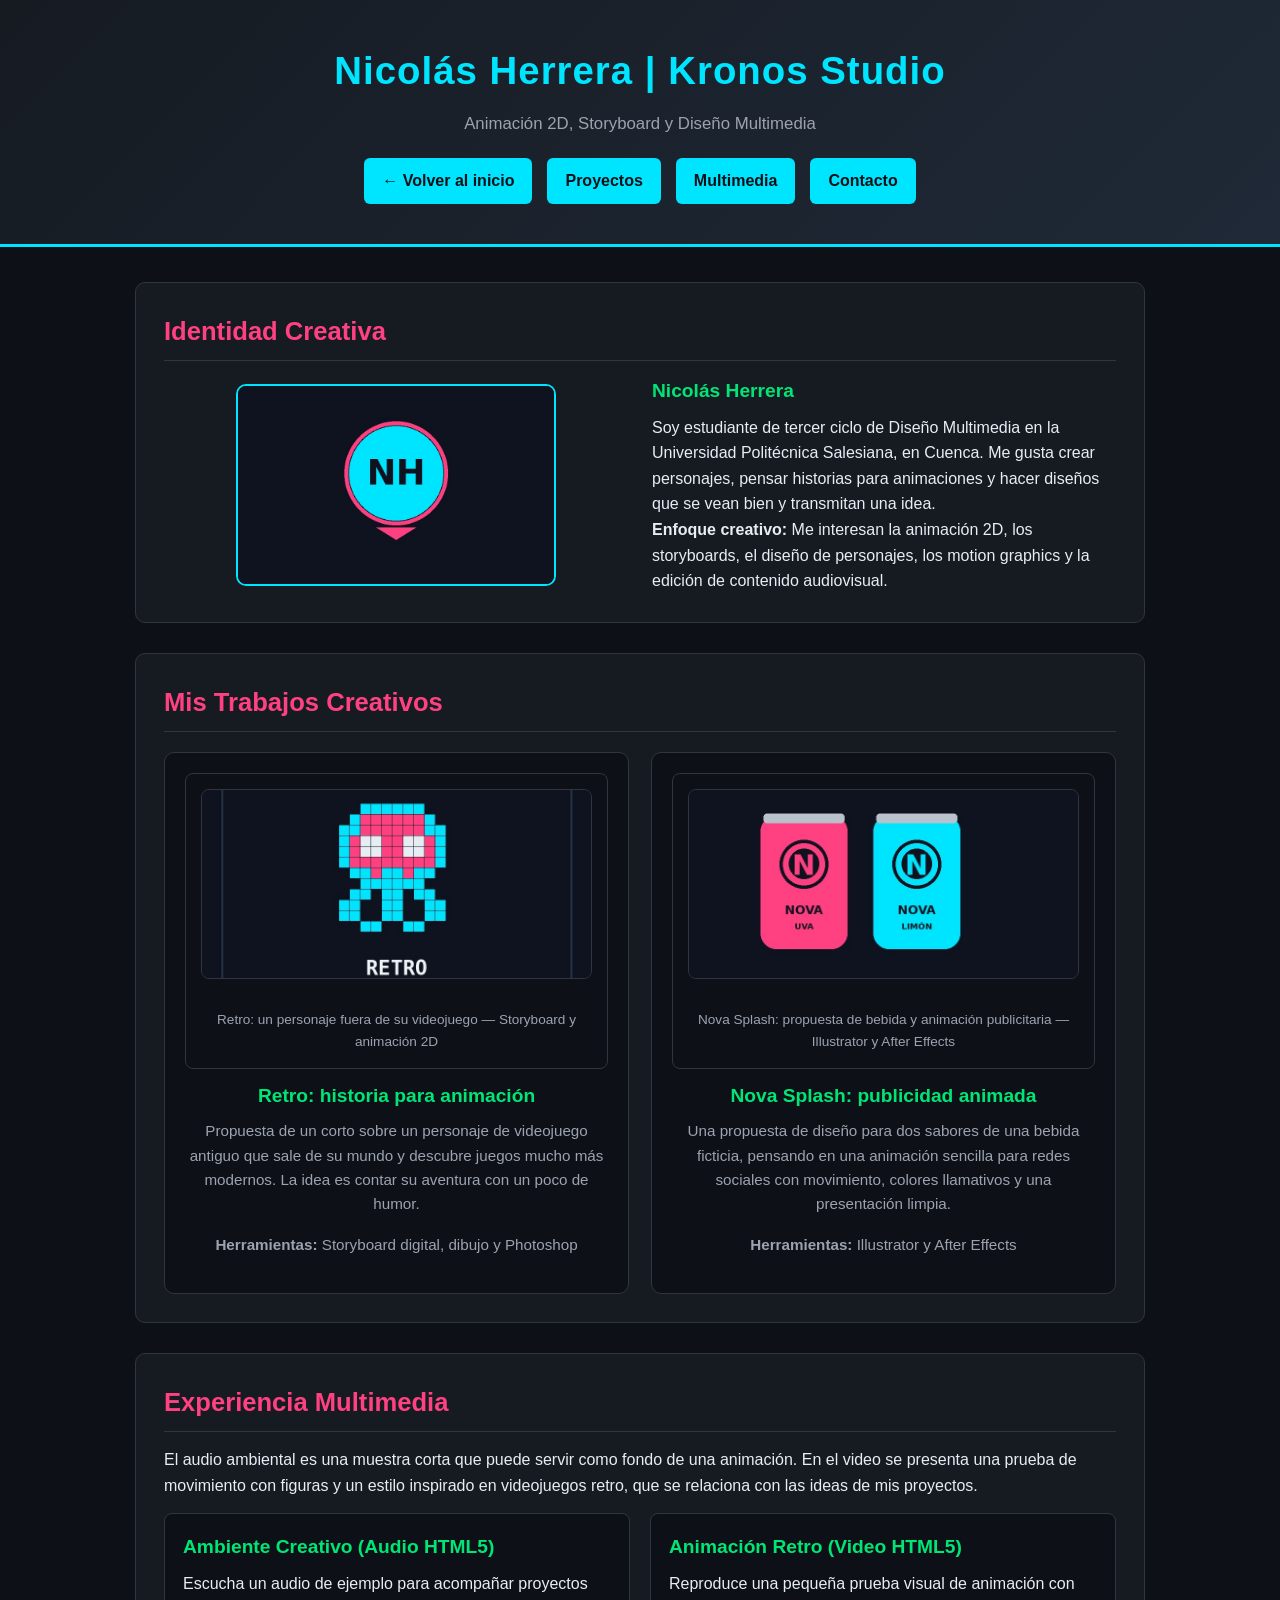
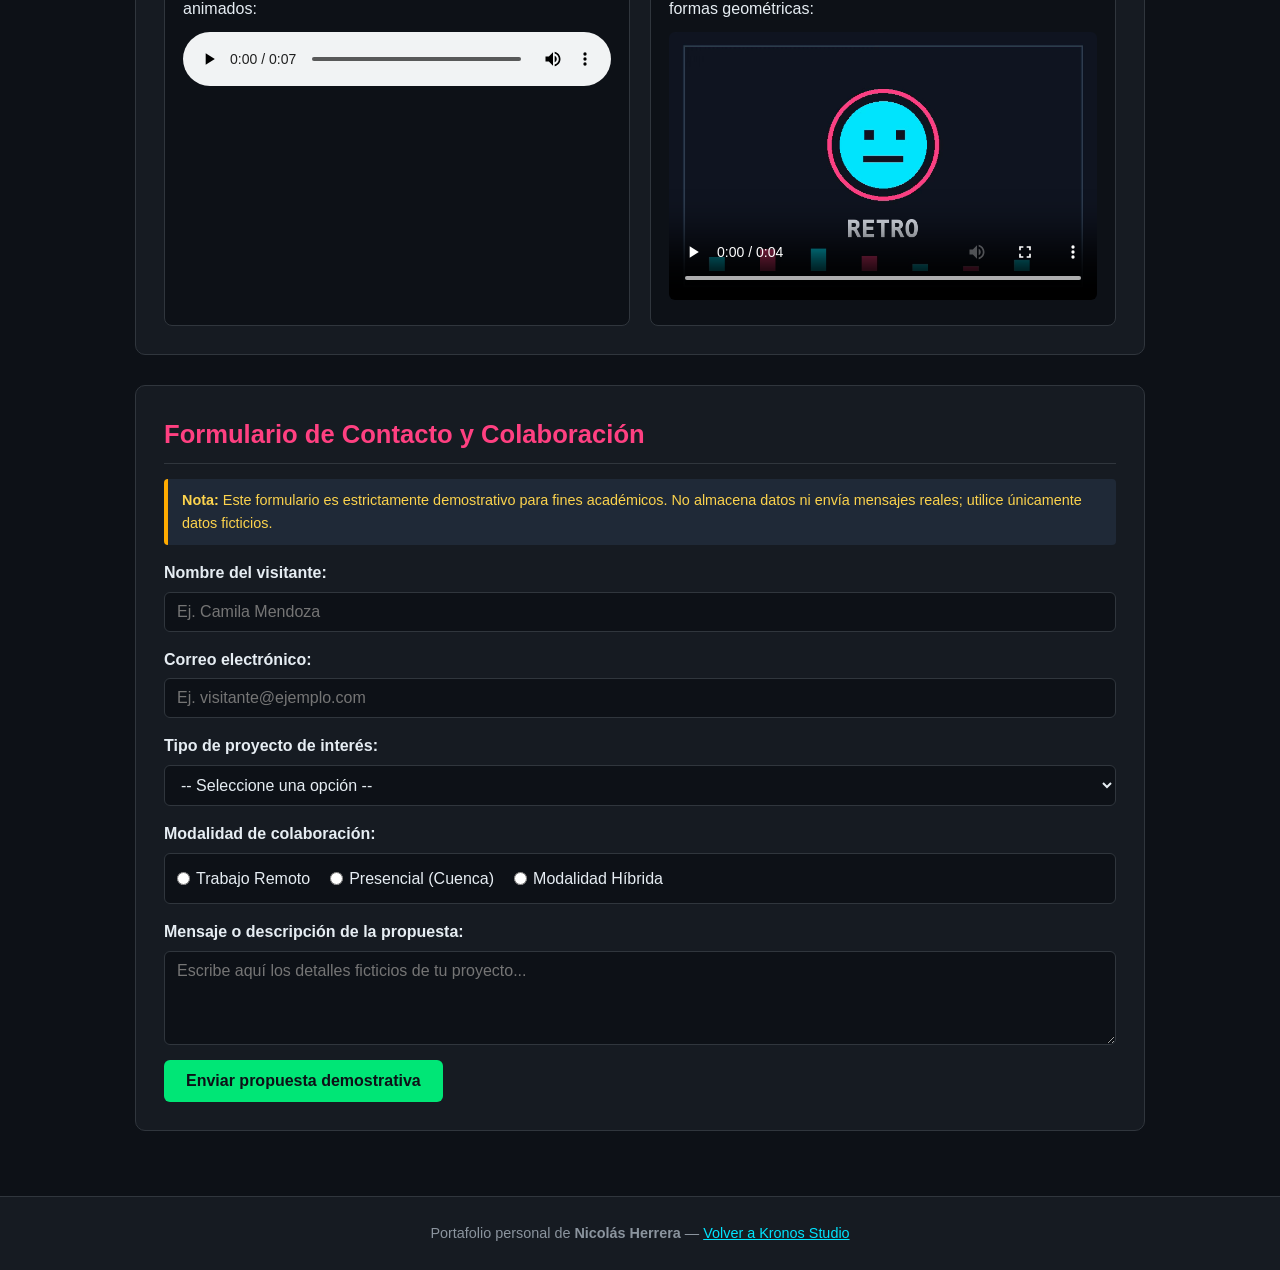
==== integrantes/nicolas/index.html @ a29038e9 "Add files via upload" ====
<!DOCTYPE html>
<html lang="es">
<head>
    <meta charset="UTF-8">
    <meta name="viewport" content="width=device-width, initial-scale=1.0">
    <meta name="description" content="Portafolio multimedia de Nicolás Herrera - Kronos Studio">
    <title>Nicolás Herrera | Kronos Studio</title>
    <link rel="stylesheet" href="../../estilos.css">
</head>
<body>

    <header class="hero-header">
        <h1>Nicolás Herrera | Kronos Studio</h1>
        <p>Animación 2D, Storyboard y Diseño Multimedia</p>
        <nav class="nav-bar">
            <a href="../../index.html">&larr; Volver al inicio</a>
            <a href="#proyectos">Proyectos</a>
            <a href="#multimedia">Multimedia</a>
            <a href="#contacto">Contacto</a>
        </nav>
    </header>

    <main class="container">

        <section id="identidad">
            <h2>Identidad Creativa</h2>
            <div class="perfil-grid">
                <div>
                    <img src="imagenes/perfil.jpg" alt="Identidad gráfica geométrica con las iniciales NH de Nicolás Herrera">
                </div>
                <div>
                    <h3>Nicolás Herrera</h3>
                    <p>Soy estudiante de tercer ciclo de Diseño Multimedia en la Universidad Politécnica Salesiana, en Cuenca. Me gusta crear personajes, pensar historias para animaciones y hacer diseños que se vean bien y transmitan una idea.</p>
                    <p><strong>Enfoque creativo:</strong> Me interesan la animación 2D, los storyboards, el diseño de personajes, los motion graphics y la edición de contenido audiovisual.</p>
                </div>
            </div>
        </section>

        <section id="proyectos">
            <h2>Mis Trabajos Creativos</h2>
            <div class="grid-cards">
                <article class="card">
                    <div>
                        <figure>
                            <img src="imagenes/proyecto1.jpg" alt="Ilustración de un personaje pixel art del concepto Retro">
                            <figcaption>Retro: un personaje fuera de su videojuego &mdash; Storyboard y animación 2D</figcaption>
                        </figure>
                        <h3>Retro: historia para animación</h3>
                        <p>Propuesta de un corto sobre un personaje de videojuego antiguo que sale de su mundo y descubre juegos mucho más modernos. La idea es contar su aventura con un poco de humor.</p>
                    </div>
                    <p><strong>Herramientas:</strong> Storyboard digital, dibujo y Photoshop</p>
                </article>

                <article class="card">
                    <div>
                        <figure>
                            <img src="imagenes/proyecto2.jpg" alt="Ilustración gráfica de dos latas de Nova Splash, una rosada y otra celeste">
                            <figcaption>Nova Splash: propuesta de bebida y animación publicitaria &mdash; Illustrator y After Effects</figcaption>
                        </figure>
                        <h3>Nova Splash: publicidad animada</h3>
                        <p>Una propuesta de diseño para dos sabores de una bebida ficticia, pensando en una animación sencilla para redes sociales con movimiento, colores llamativos y una presentación limpia.</p>
                    </div>
                    <p><strong>Herramientas:</strong> Illustrator y After Effects</p>
                </article>
            </div>
        </section>

        <section id="multimedia">
            <h2>Experiencia Multimedia</h2>
            <p>El audio ambiental es una muestra corta que puede servir como fondo de una animación. En el video se presenta una prueba de movimiento con figuras y un estilo inspirado en videojuegos retro, que se relaciona con las ideas de mis proyectos.</p>

            <div class="media-grid">
                <div class="media-box">
                    <h3>Ambiente Creativo (Audio HTML5)</h3>
                    <p>Escucha un audio de ejemplo para acompañar proyectos animados:</p>
                    <audio controls>
                        <source src="audio/ambiente.wav" type="audio/wav">
                        Tu navegador no soporta el elemento de audio HTML5.
                    </audio>
                </div>

                <div class="media-box">
                    <h3>Animación Retro (Video HTML5)</h3>
                    <p>Reproduce una pequeña prueba visual de animación con formas geométricas:</p>
                    <video controls width="480">
                        <source src="videos/presentacion.webm" type="video/webm">
                        Tu navegador no soporta el elemento de video HTML5.
                    </video>
                </div>
            </div>
        </section>

        <section id="contacto">
            <h2>Formulario de Contacto y Colaboración</h2>
            <p class="aviso-demo">
                <strong>Nota:</strong> Este formulario es estrictamente demostrativo para fines académicos.
                No almacena datos ni envía mensajes reales; utilice únicamente datos ficticios.
            </p>

            <form class="contact-form" action="#" method="get" onsubmit="alert('Formulario demostrativo validado correctamente.'); return false;">
                <div class="form-group">
                    <label for="nombre">Nombre del visitante:</label>
                    <input type="text" id="nombre" name="nombre" placeholder="Ej. Camila Mendoza" required>
                </div>

                <div class="form-group">
                    <label for="correo">Correo electrónico:</label>
                    <input type="email" id="correo" name="correo" placeholder="Ej. visitante@ejemplo.com" required>
                </div>

                <div class="form-group">
                    <label for="tipo-proyecto">Tipo de proyecto de interés:</label>
                    <select id="tipo-proyecto" name="tipo-proyecto" required>
                        <option value="">-- Seleccione una opción --</option>
                        <option value="motion">Animación y Motion Graphics</option>
                        <option value="ilustracion">Ilustración Digital y Arte Conceptual</option>
                        <option value="web">Diseño de Interfaz Web Multimedia</option>
                        <option value="audio-video">Producción Audiovisual y Sonora</option>
                    </select>
                </div>

                <div class="form-group">
                    <label>Modalidad de colaboración:</label>
                    <div class="radio-group">
                        <label class="radio-option">
                            <input type="radio" name="modalidad" value="remoto" required> Trabajo Remoto
                        </label>
                        <label class="radio-option">
                            <input type="radio" name="modalidad" value="presencial"> Presencial (Cuenca)
                        </label>
                        <label class="radio-option">
                            <input type="radio" name="modalidad" value="hibrido"> Modalidad Híbrida
                        </label>
                    </div>
                </div>

                <div class="form-group">
                    <label for="mensaje">Mensaje o descripción de la propuesta:</label>
                    <textarea id="mensaje" name="mensaje" rows="4" placeholder="Escribe aquí los detalles ficticios de tu proyecto..." required></textarea>
                </div>

                <button type="submit">Enviar propuesta demostrativa</button>
            </form>
        </section>

    </main>

    <footer>
        <p>Portafolio personal de <strong>Nicolás Herrera</strong> &mdash; <a href="../../index.html" style="color:#00e5ff;">Volver a Kronos Studio</a></p>
    </footer>

</body>
</html>
---- estilos.css ----
* {
    box-sizing: border-box;
    margin: 0;
    padding: 0;
}
body {
    background-color: #0d1117;
    color: #e6edf3;
    font-family: 'Segoe UI', Roboto, Helvetica, Arial, sans-serif;
    line-height: 1.6;
}
.hero-header {
    background: linear-gradient(135deg, #161b22 0%, #1f2937 100%);
    border-bottom: 3px solid #00e5ff;
    padding: 40px 20px;
    text-align: center;
}
.hero-header h1 {
    font-size: 2.4rem;
    color: #00e5ff;
    letter-spacing: 1px;
    margin-bottom: 10px;
}
.hero-header p {
    max-width: 720px;
    margin: 0 auto 20px auto;
    color: #9ca3af;
    font-size: 1.05rem;
}
.nav-bar {
    display: flex;
    justify-content: center;
    flex-wrap: wrap;
    gap: 15px;
    margin-top: 15px;
}
.nav-bar a, .btn-link {
    display: inline-block;
    background-color: #00e5ff;
    color: #0d1117;
    text-decoration: none;
    font-weight: bold;
    padding: 10px 18px;
    border-radius: 6px;
    transition: background-color 0.2s ease, transform 0.2s ease;
}
.nav-bar a:hover, .btn-link:hover {
    background-color: #ff4081;
    color: #ffffff;
    transform: translateY(-2px);
}
.container {
    max-width: 1050px;
    margin: 0 auto;
    padding: 35px 20px;
}
section {
    background-color: #161b22;
    border: 1px solid #30363d;
    border-radius: 10px;
    padding: 28px;
    margin-bottom: 30px;
}
h2 {
    color: #ff4081;
    font-size: 1.6rem;
    margin-bottom: 15px;
    border-bottom: 1px solid #30363d;
    padding-bottom: 8px;
}
h3 {
    color: #00e676;
    font-size: 1.2rem;
    margin-bottom: 8px;
}
.banner-box {
    text-align: center;
    margin-top: 20px;
}
.banner-box img {
    max-width: 100%;
    height: auto;
    border-radius: 8px;
    border: 1px solid #30363d;
}
.grid-cards {
    display: grid;
    grid-template-columns: repeat(auto-fit, minmax(270px, 1fr));
    gap: 22px;
    margin-top: 20px;
}
.card {
    background-color: #0d1117;
    border: 1px solid #30363d;
    border-radius: 10px;
    padding: 20px;
    text-align: center;
    display: flex;
    flex-direction: column;
    justify-content: space-between;
}
.card img {
    width: 100%;
    height: 190px;
    object-fit: cover;
    border-radius: 8px;
    margin-bottom: 15px;
    border: 1px solid #30363d;
}
.card p {
    color: #9ca3af;
    margin-bottom: 16px;
    font-size: 0.95rem;
}
.perfil-grid {
    display: grid;
    grid-template-columns: repeat(auto-fit, minmax(260px, 1fr));
    gap: 24px;
    align-items: center;
}
.perfil-grid img {
    width: 100%;
    max-width: 320px;
    border-radius: 10px;
    border: 2px solid #00e5ff;
    display: block;
    margin: 0 auto;
}
figure {
    background-color: #0d1117;
    border: 1px solid #30363d;
    border-radius: 8px;
    padding: 15px;
    margin-bottom: 12px;
    text-align: center;
}
figure img {
    width: 100%;
    max-height: 220px;
    object-fit: cover;
    border-radius: 6px;
}
figcaption {
    color: #9ca3af;
    font-size: 0.85rem;
    margin-top: 8px;
}
.media-grid {
    display: grid;
    grid-template-columns: repeat(auto-fit, minmax(300px, 1fr));
    gap: 20px;
    margin-top: 15px;
}
.media-box {
    background-color: #0d1117;
    border: 1px solid #30363d;
    border-radius: 8px;
    padding: 18px;
}
audio, video {
    width: 100%;
    margin-top: 10px;
    border-radius: 6px;
}
.contact-form {
    display: flex;
    flex-direction: column;
    gap: 15px;
    margin-top: 15px;
}
.form-group {
    display: flex;
    flex-direction: column;
    gap: 6px;
}
.form-group label {
    font-weight: bold;
    color: #e6edf3;
}
input[type="text"],
input[type="email"],
select,
textarea {
    background-color: #0d1117;
    border: 1px solid #30363d;
    border-radius: 6px;
    color: #e6edf3;
    padding: 10px 12px;
    font-size: 1rem;
    font-family: inherit;
}
input:focus, select:focus, textarea:focus {
    outline: none;
    border-color: #00e5ff;
}
.radio-group {
    display: flex;
    flex-wrap: wrap;
    gap: 20px;
    background-color: #0d1117;
    border: 1px solid #30363d;
    padding: 12px;
    border-radius: 6px;
}
.radio-option {
    display: flex;
    align-items: center;
    gap: 6px;
    font-weight: normal !important;
}
button[type="submit"] {
    background-color: #00e676;
    color: #0d1117;
    border: none;
    padding: 12px 22px;
    font-size: 1rem;
    font-weight: bold;
    border-radius: 6px;
    cursor: pointer;
    align-self: flex-start;
}
button[type="submit"]:hover {
    background-color: #00c853;
}
.aviso-demo {
    background-color: #1f2937;
    border-left: 4px solid #ffab00;
    padding: 10px 14px;
    font-size: 0.9rem;
    color: #fcd34d;
    border-radius: 4px;
}
footer {
    background-color: #161b22;
    border-top: 1px solid #30363d;
    text-align: center;
    padding: 25px 20px;
    color: #8b949e;
    font-size: 0.9rem;
}
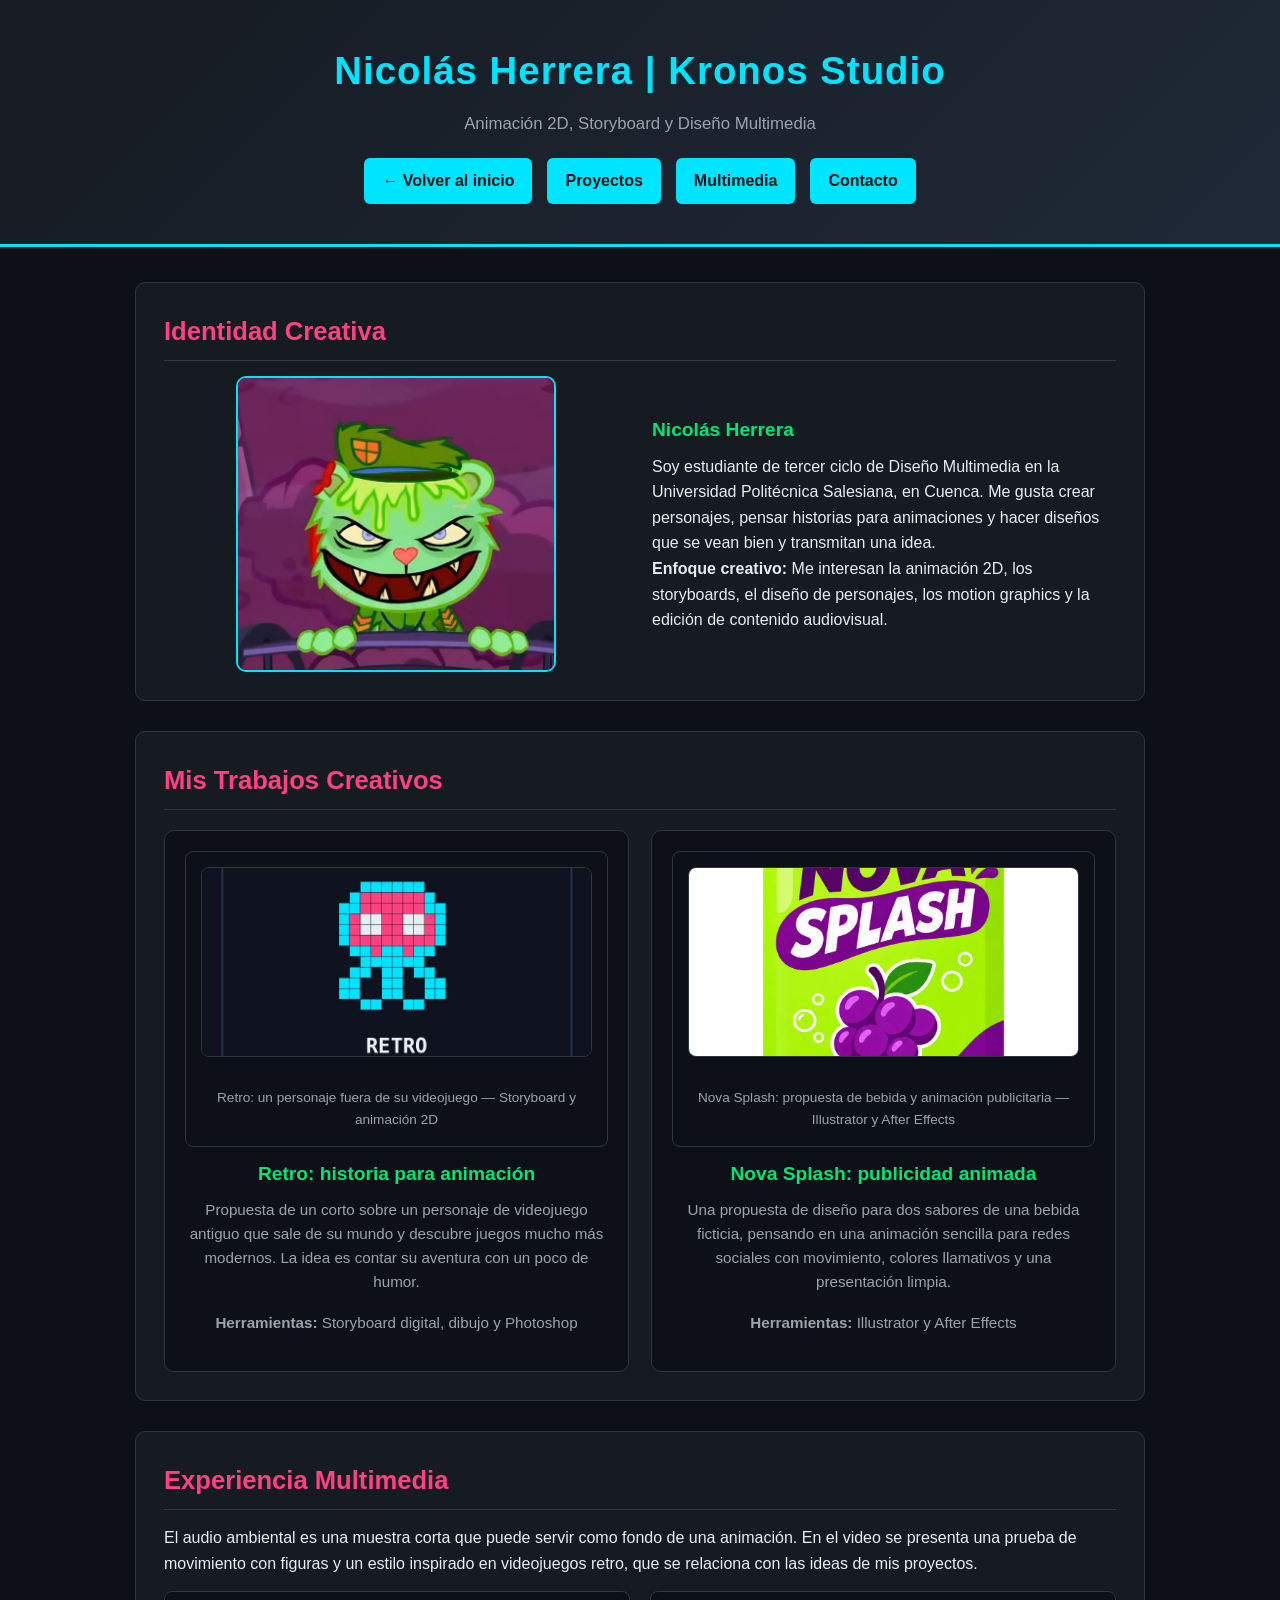
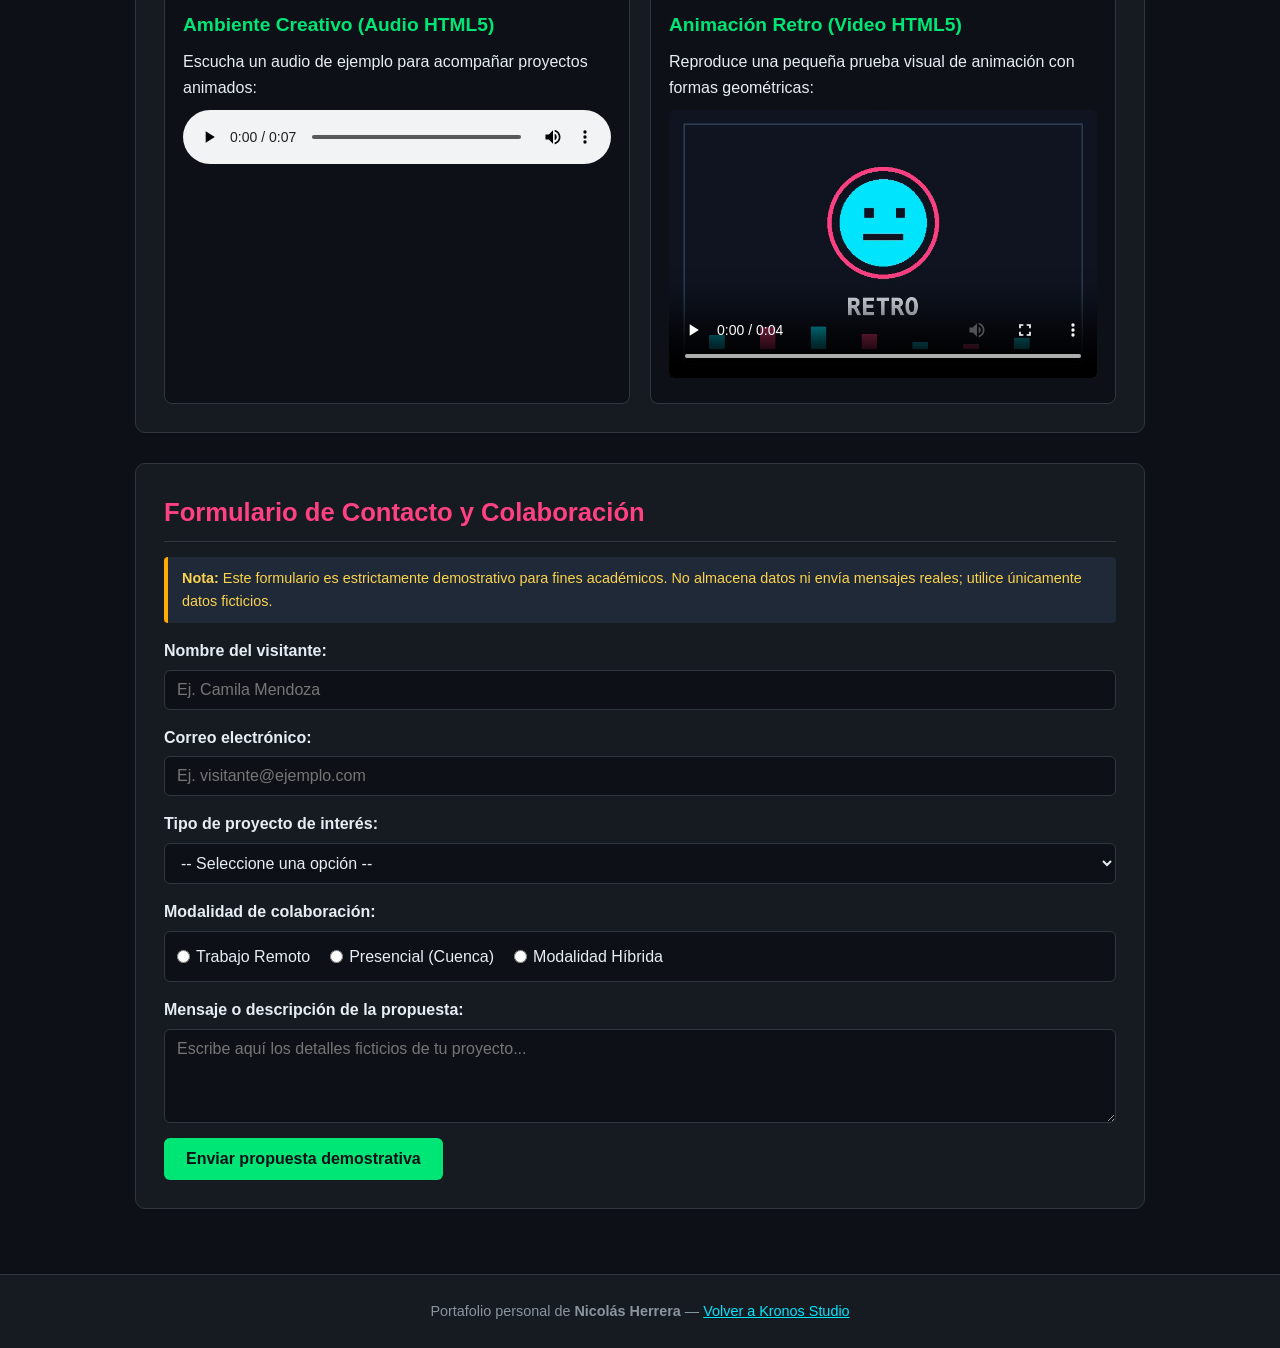
==== commit 83d5c893: "Update index.html" ====
--- a/integrantes/nicolas/index.html
+++ b/integrantes/nicolas/index.html
@@ -26,7 +26,7 @@
             <h2>Identidad Creativa</h2>
             <div class="perfil-grid">
                 <div>
-                    <img src="imagenes/perfil.jpg" alt="Identidad gráfica geométrica con las iniciales NH de Nicolás Herrera">
+                    <img src="imagenes/perfiluwu.jpg" alt="Identidad gráfica geométrica con las iniciales NH de Nicolás Herrera">
                 </div>
                 <div>
                     <h3>Nicolás Herrera</h3>
--- a/estilos.css
+++ b/estilos.css
@@ -238,3 +238,306 @@
     color: #8b949e;
     font-size: 0.9rem;
 }
+
+/* =========================================
+   COMENTARIOS Y RECOMENDACIONES
+========================================= */
+
+.feedback-section {
+    padding: 45px 28px;
+    background: linear-gradient(135deg, #161b22, #1f2937);
+    border: 1px solid #30363d;
+    border-top: 3px solid #00e5ff;
+    border-radius: 10px;
+    margin: 40px auto;
+    box-shadow: 0 0 20px #00e5ff15;
+}
+
+.feedback-header {
+    text-align: center;
+    max-width: 700px;
+    margin: 0 auto 35px;
+}
+
+.feedback-etiqueta {
+    color: #00e5ff;
+    font-size: 12px;
+    font-weight: bold;
+    letter-spacing: 4px;
+}
+
+.feedback-header h2 {
+    color: #ff4081;
+    font-size: 1.8rem;
+    margin: 15px 0;
+    border-bottom: 1px solid #30363d;
+    padding-bottom: 12px;
+}
+
+.feedback-header p {
+    color: #9ca3af;
+    line-height: 1.8;
+    font-size: 14px;
+}
+
+/* FORMULARIO */
+
+.feedback-form {
+    max-width: 700px;
+    margin: auto;
+    padding: 28px;
+    display: flex;
+    flex-direction: column;
+    gap: 20px;
+    background-color: #0d1117;
+    border: 1px solid #30363d;
+    border-radius: 10px;
+}
+
+.feedback-group {
+    display: flex;
+    flex-direction: column;
+    gap: 8px;
+}
+
+.feedback-group label {
+    color: #00e5ff;
+    font-size: 14px;
+    font-weight: bold;
+}
+
+.feedback-group input,
+.feedback-group textarea {
+    width: 100%;
+    padding: 13px;
+    background-color: #161b22;
+    border: 1px solid #30363d;
+    border-radius: 6px;
+    color: #e6edf3;
+    font-size: 1rem;
+    font-family: inherit;
+    outline: none;
+    transition: 0.3s;
+}
+
+.feedback-group input::placeholder,
+.feedback-group textarea::placeholder {
+    color: #8b949e;
+}
+
+.feedback-group input:focus,
+.feedback-group textarea:focus {
+    border-color: #00e5ff;
+    box-shadow: 0 0 10px #00e5ff22;
+}
+
+.feedback-group textarea {
+    resize: vertical;
+}
+
+.feedback-button {
+    padding: 13px 22px;
+    margin-top: 5px;
+    background: linear-gradient(90deg, #00e5ff, #00e676);
+    color: #0d1117;
+    border: none;
+    border-radius: 6px;
+    font-family: inherit;
+    font-size: 15px;
+    font-weight: bold;
+    cursor: pointer;
+    align-self: flex-start;
+    transition: 0.3s;
+}
+
+.feedback-button i {
+    margin-right: 8px;
+}
+
+.feedback-button:hover {
+    background: #ff4081;
+    color: white;
+    transform: translateY(-3px);
+    box-shadow: 0 5px 15px #ff408155;
+}
+
+/* =========================================
+   FOOTER KRONOS STUDIO
+========================================= */
+
+.footer-kronos {
+    background: linear-gradient(135deg, #0d1117, #161b22);
+    padding: 50px 10% 20px;
+    border-top: 3px solid #00e5ff;
+}
+
+.footer-content {
+    display: grid;
+    grid-template-columns: 1fr 1fr;
+    gap: 60px;
+    max-width: 1100px;
+    margin: auto;
+    align-items: start;
+}
+
+/* IDENTIDAD DEL ESTUDIO */
+
+.footer-brand h2 {
+    font-size: 27px;
+    letter-spacing: 4px;
+    color: #00e5ff;
+    margin-bottom: 18px;
+}
+
+.footer-brand h2 span {
+    color: #ff4081;
+}
+
+.footer-brand p {
+    max-width: 350px;
+    color: #9ca3af;
+    font-size: 13px;
+    line-height: 1.9;
+}
+
+/* REDES SOCIALES A LA IZQUIERDA */
+
+.footer-social {
+    display: flex;
+    flex-direction: column;
+    align-items: flex-start;
+    gap: 13px;
+}
+
+.footer-social h3 {
+    color: #00e5ff;
+    font-size: 13px;
+    letter-spacing: 2px;
+    margin-bottom: 10px;
+}
+
+.footer-social a {
+    display: flex;
+    align-items: center;
+    gap: 12px;
+    width: 100%;
+    max-width: 360px;
+    margin: 0;
+    padding: 13px 15px;
+    background-color: #161b22;
+    border: 1px solid #30363d;
+    border-radius: 8px;
+    color: #e6edf3;
+    text-decoration: none;
+    transition: 0.3s;
+}
+
+.footer-social a i {
+    font-size: 23px;
+    width: 28px;
+    text-align: center;
+    color: #00e5ff;
+    transition: 0.3s;
+}
+
+.footer-social a span {
+    font-size: 13px;
+    color: #e6edf3;
+}
+
+.footer-social a strong {
+    margin-left: auto;
+    font-size: 11px;
+    color: #ff4081;
+    font-weight: 500;
+}
+
+.footer-social a:hover {
+    border-color: #00e5ff;
+    background-color: #1f2937;
+    transform: translateX(6px);
+    box-shadow: 0 0 12px #00e5ff22;
+}
+
+.footer-social a:hover i {
+    color: #ff4081;
+    transform: scale(1.15);
+}
+
+/* FRANJA INFERIOR */
+
+.footer-bottom {
+    max-width: 1100px;
+    margin: 45px auto 0;
+    padding-top: 20px;
+    border-top: 1px solid #30363d;
+    text-align: center;
+}
+
+.footer-bottom p {
+    color: #8b949e;
+    font-size: 12px;
+    line-height: 1.8;
+    margin: 5px;
+}
+
+/* =========================================
+   DISEÑO RESPONSIVE
+========================================= */
+
+@media (max-width: 850px) {
+
+    .footer-content {
+        grid-template-columns: 1fr;
+        gap: 35px;
+    }
+
+    .footer-brand {
+        text-align: center;
+    }
+
+    .footer-brand p {
+        margin: auto;
+    }
+
+    .footer-social {
+        align-items: flex-start;
+        width: 100%;
+    }
+
+    .footer-social a {
+        max-width: 100%;
+    }
+}
+
+@media (max-width: 600px) {
+
+    .feedback-section {
+        padding: 35px 18px;
+    }
+
+    .feedback-form {
+        padding: 20px 15px;
+    }
+
+    .feedback-header h2 {
+        font-size: 1.4rem;
+    }
+
+    .footer-kronos {
+        padding: 40px 6% 20px;
+    }
+
+    .footer-social a {
+        gap: 8px;
+        padding: 12px 10px;
+    }
+
+    .footer-social a strong {
+        font-size: 10px;
+    }
+
+    .footer-bottom p {
+        font-size: 11px;
+    }
+}
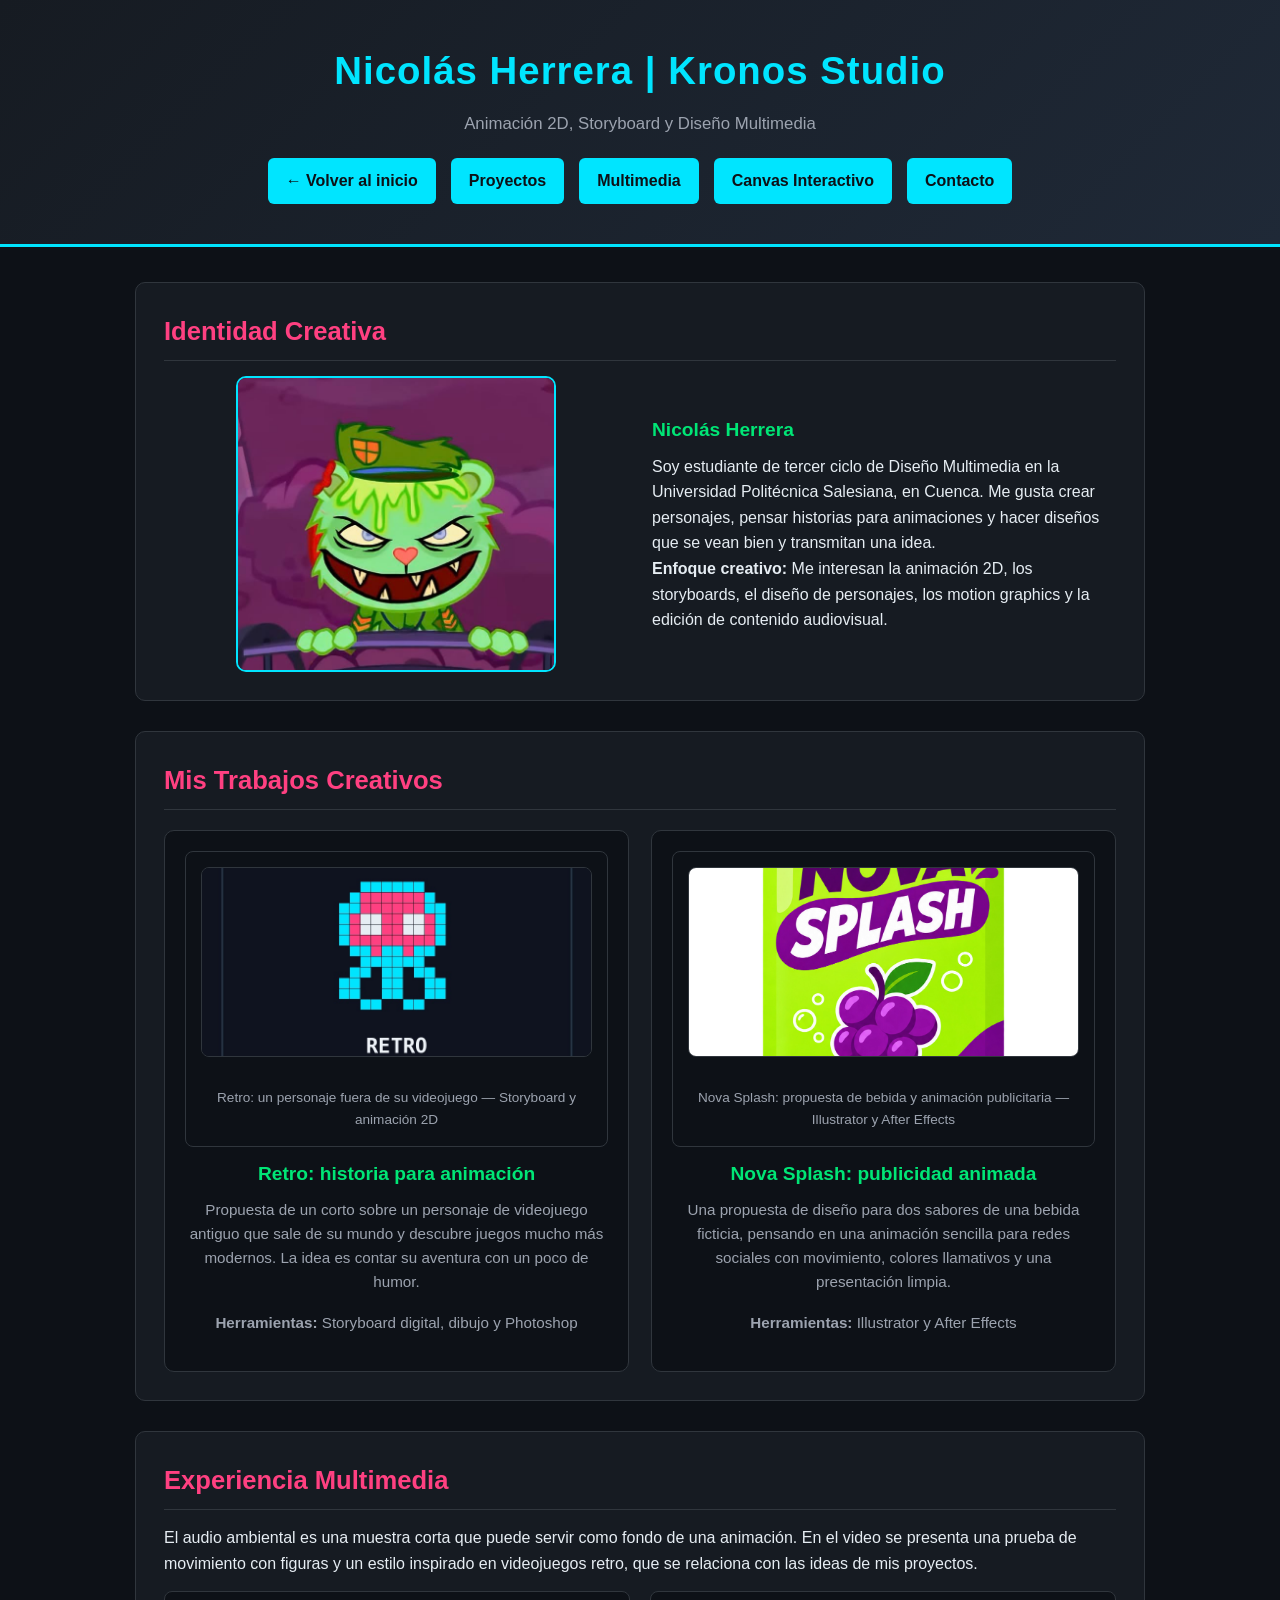
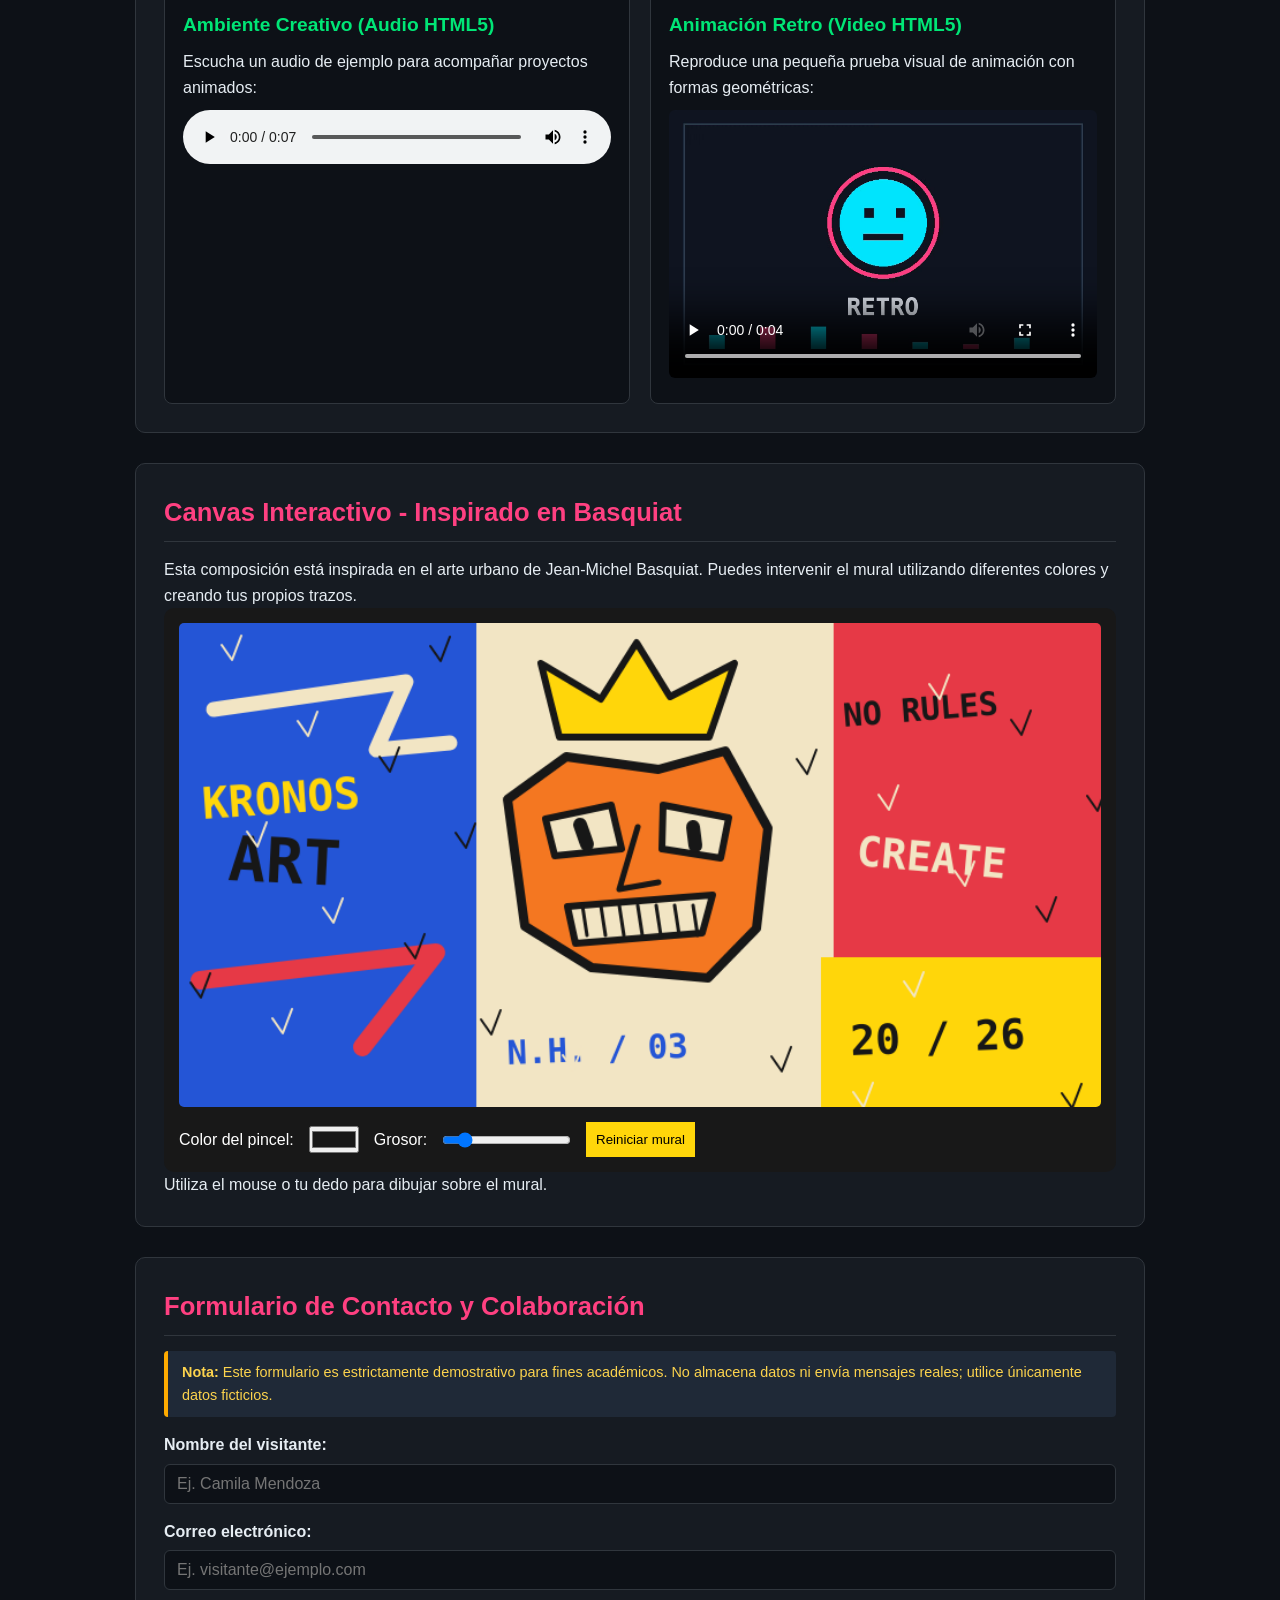
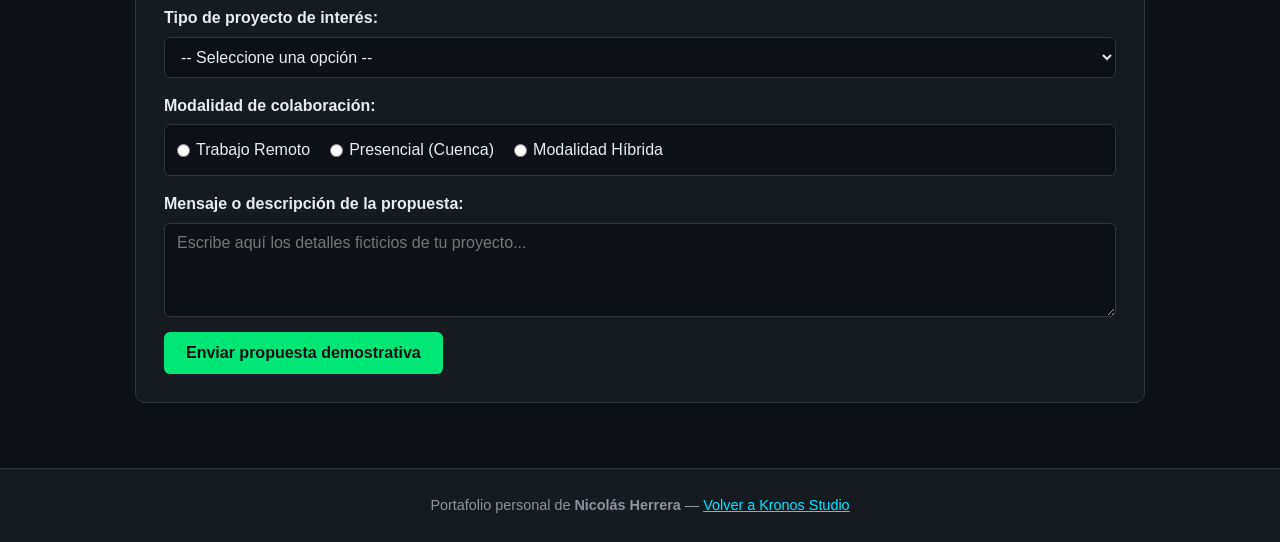
==== commit ae10558f: "Update index.html" ====
--- a/integrantes/nicolas/index.html
+++ b/integrantes/nicolas/index.html
@@ -12,12 +12,13 @@
     <header class="hero-header">
         <h1>Nicolás Herrera | Kronos Studio</h1>
         <p>Animación 2D, Storyboard y Diseño Multimedia</p>
-        <nav class="nav-bar">
-            <a href="../../index.html">&larr; Volver al inicio</a>
-            <a href="#proyectos">Proyectos</a>
-            <a href="#multimedia">Multimedia</a>
-            <a href="#contacto">Contacto</a>
-        </nav>
+       <nav class="nav-bar">
+    <a href="../../index.html">&larr; Volver al inicio</a>
+    <a href="#proyectos">Proyectos</a>
+    <a href="#multimedia">Multimedia</a>
+    <a href="#arte-interactivo">Canvas Interactivo</a>
+    <a href="#contacto">Contacto</a>
+</nav>
     </header>
 
     <main class="container">
@@ -90,6 +91,236 @@
             </div>
         </section>
 
+<section id="arte-interactivo">
+    <h2>Canvas Interactivo - Inspirado en Basquiat</h2>
+
+    <p>Esta composición está inspirada en el arte urbano de
+    Jean-Michel Basquiat. Puedes intervenir el mural utilizando
+    diferentes colores y creando tus propios trazos.</p>
+
+    <div style="background:#181818; padding:15px; border-radius:10px;">
+
+        <canvas id="canvasBasquiat" width="800" height="420"
+            style="width:100%; height:auto; display:block;
+            cursor:crosshair; touch-action:none;
+            border-radius:5px;">
+        </canvas>
+
+        <div style="display:flex; gap:15px; flex-wrap:wrap;
+            align-items:center; margin-top:15px; color:white;">
+
+            <label>Color del pincel:</label>
+            <input type="color" id="colorPincel" value="#171717">
+
+            <label>Grosor:</label>
+            <input type="range" id="grosorPincel"
+                min="2" max="25" value="5">
+
+            <button type="button" id="reiniciarCanvas"
+                style="background:#FFD60A; color:black;
+                padding:10px; border:none; cursor:pointer;">
+                Reiniciar mural
+            </button>
+
+        </div>
+    </div>
+
+    <p>Utiliza el mouse o tu dedo para dibujar sobre el mural.</p>
+</section>
+
+<script>
+(function() {
+
+    const canvas = document.getElementById("canvasBasquiat");
+    const ctx = canvas.getContext("2d");
+    const color = document.getElementById("colorPincel");
+    const grosor = document.getElementById("grosorPincel");
+
+    let dibujando = false;
+    let anterior;
+
+    // Funcion para crear figuras y lineas
+    function linea(puntos, color, ancho, cerrar = false, relleno = null) {
+        ctx.beginPath();
+        ctx.moveTo(puntos[0][0], puntos[0][1]);
+
+        for (let i = 1; i < puntos.length; i++) {
+            ctx.lineTo(puntos[i][0], puntos[i][1]);
+        }
+
+        if (cerrar) ctx.closePath();
+
+        if (relleno) {
+            ctx.fillStyle = relleno;
+            ctx.fill();
+        }
+
+        ctx.strokeStyle = color;
+        ctx.lineWidth = ancho;
+        ctx.lineCap = "round";
+        ctx.lineJoin = "round";
+        ctx.stroke();
+    }
+
+    // Funcion para escribir palabras
+    function texto(palabra, x, y, tamano, color, giro = 0) {
+        ctx.save();
+        ctx.translate(x, y);
+        ctx.rotate(giro);
+        ctx.font = "bold " + tamano + "px monospace";
+        ctx.fillStyle = color;
+        ctx.fillText(palabra, 0, 0);
+        ctx.restore();
+    }
+
+    // Composicion artistica inicial
+    function dibujarMural() {
+
+        // Fondo
+        ctx.fillStyle = "#F2E5C4";
+        ctx.fillRect(0, 0, 800, 420);
+
+        ctx.fillStyle = "#2455D6";
+        ctx.fillRect(0, 0, 258, 420);
+
+        ctx.fillStyle = "#E63946";
+        ctx.fillRect(568, 0, 232, 290);
+
+        ctx.fillStyle = "#FFD60A";
+        ctx.fillRect(557, 290, 243, 130);
+
+        // Trazos abstractos
+        linea([[30,75],[197,51],[171,110],[235,104]],
+            "#F2E5C4", 13);
+
+        linea([[18,310],[223,286],[159,368]],
+            "#E63946", 16);
+
+        // Rostro
+        linea([
+            [285,153],[336,116],[416,127],
+            [474,111],[511,178],[501,265],
+            [459,308],[358,299],[300,263]
+        ], "#171717", 8, true, "#F47721");
+
+        // Ojo izquierdo
+        linea([[318,170],[375,158],[384,196],[326,202]],
+            "#171717", 6, true, "#F2E5C4");
+
+        // Ojo derecho
+        linea([[420,158],[477,169],[470,204],[419,196]],
+            "#171717", 6, true, "#F2E5C4");
+
+        // Pupilas
+        linea([[348,175],[354,192]], "#171717", 12);
+        linea([[446,177],[448,193]], "#171717", 12);
+
+        // Nariz
+        linea([[398,177],[382,231],[416,225]],
+            "#171717", 5);
+
+        // Boca
+        linea([[337,246],[463,236],[454,269],[344,278]],
+            "#171717", 6, true, "#F2E5C4");
+
+        // Dientes
+        for (let i = 0; i < 7; i++) {
+            linea([[350+i*16,245],[354+i*16,271]],
+                "#171717", 3);
+        }
+
+        // Corona
+        linea([
+            [330,99],[314,35],[366,66],
+            [397,17],[426,64],[482,35],[460,99]
+        ], "#171717", 6, true, "#FFD60A");
+
+        // Palabras decorativas
+        texto("KRONOS", 21, 170, 38, "#FFD60A", -0.07);
+        texto("ART", 42, 223, 54, "#171717", 0.05);
+        texto("NO RULES", 577, 90, 28, "#171717", -0.08);
+        texto("CREATE", 587, 210, 36, "#F2E5C4", 0.09);
+        texto("20 / 26", 583, 375, 36, "#171717", -0.04);
+        texto("N.H. / 03", 285, 383, 29, "#2455D6", -0.04);
+
+        // Pequenos trazos de estilo urbano
+        for (let i = 0; i < 30; i++) {
+
+            let x = (i * 137 + 37) % 800;
+            let y = (i * 97 + 19) % 420;
+
+            if (x > 275 && x < 530 && y < 320) continue;
+
+            linea([[x,y],[x+9,y+13],[x+17,y-8]],
+                i % 2 ? "#171717" : "#F2E5C4", 2);
+        }
+    }
+
+    // Obtener la posicion del mouse o dedo
+    function posicion(evento) {
+        const rect = canvas.getBoundingClientRect();
+
+        return [
+            (evento.clientX - rect.left) * canvas.width / rect.width,
+            (evento.clientY - rect.top) * canvas.height / rect.height
+        ];
+    }
+
+    // Comenzar a dibujar
+    canvas.addEventListener("pointerdown", function(e) {
+
+        if (dibujando) return;
+
+        dibujando = true;
+        canvas.setPointerCapture(e.pointerId);
+        anterior = posicion(e);
+
+        ctx.beginPath();
+        ctx.fillStyle = color.value;
+        ctx.arc(anterior[0], anterior[1],
+            Number(grosor.value) / 2, 0, Math.PI * 2);
+        ctx.fill();
+    });
+
+    // Dibujar mientras se mueve el mouse
+    canvas.addEventListener("pointermove", function(e) {
+
+        if (!dibujando || !canvas.hasPointerCapture(e.pointerId)) return;
+
+        let actual = posicion(e);
+
+        linea([anterior, actual], color.value,
+            Number(grosor.value));
+
+        anterior = actual;
+    });
+
+    // Dejar de dibujar
+    canvas.addEventListener("pointerup", function(e) {
+        if (canvas.hasPointerCapture(e.pointerId)) {
+            dibujando = false;
+        }
+    });
+
+    canvas.addEventListener("pointercancel", function(e) {
+        if (canvas.hasPointerCapture(e.pointerId)) {
+            dibujando = false;
+        }
+    });
+
+    canvas.addEventListener("lostpointercapture", function() {
+        dibujando = false;
+    });
+
+    // Reiniciar la composicion
+    document.getElementById("reiniciarCanvas")
+        .addEventListener("click", dibujarMural);
+
+    dibujarMural();
+
+})();
+</script>
+
         <section id="contacto">
             <h2>Formulario de Contacto y Colaboración</h2>
             <p class="aviso-demo">
